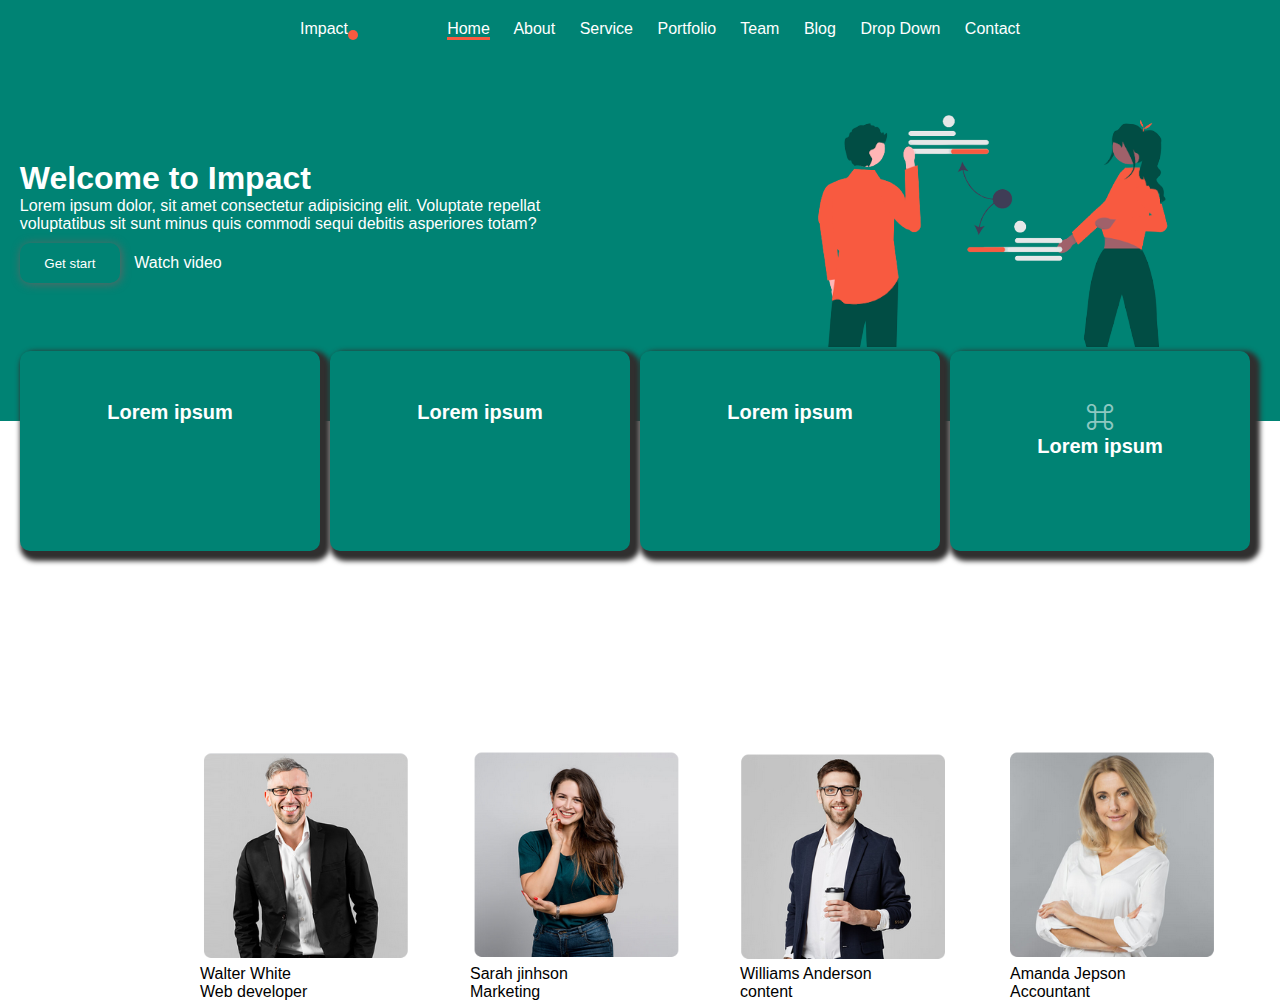
==== page.html @ 89849a90 "first" ====
<!DOCTYPE html>
<html lang="en">
<head>
    <meta charset="UTF-8">
    <meta name="viewport" content="width=device-width, initial-scale=1.0">
    <link rel="stylesheet" href="page.css">
    <link rel="stylesheet" href="https://cdnjs.cloudflare.com/ajax/libs/font-awesome/6.4.2/css/all.min.css" integrity="sha512-z3gLpd7yknf1YoNbCzqRKc4qyor8gaKU1qmn+CShxbuBusANI9QpRohGBreCFkKxLhei6S9CQXFEbbKuqLg0DA==" crossorigin="anonymous" referrerpolicy="no-referrer" />
    <link rel="stylesheet" href="https://cdn.jsdelivr.net/npm/bootstrap-icons@1.11.0/font/bootstrap-icons.css">
    <title>Document</title>
</head>
<body>
    <section id="menu">
        <!-- *****************Debut navbar******************** -->
        <div class="navbar">
            <div class="nav-logo">
                <p>Impact</p><span></span>
            </div>
            <div class="lien-ancres">
                <a href="" class="active">Home</a>
                <a href="">About</a>
                <a href="">Service</a>
                <a href="">Portfolio</a>
                <a href="">Team</a>
                <a href="">Blog</a>
                <a href="">Drop Down <i class="fa-solid fa-chevron-down"></i></span></a><span>
                <a href="">Contact</a>
            </div>

        </div>
         <!-- *****************Fin navbar******************** -->
        <div class="carrousel-menu">
            <div class="text-carroussel">
                <h1>Welcome to Impact</h1>
                <p>Lorem ipsum dolor, sit amet consectetur adipisicing elit. Voluptate repellat <br> voluptatibus sit sunt minus quis commodi sequi debitis asperiores totam?</p>
                <div class="btn-carrousel">
                    <button class="btn-submit" type="submit ">Get start</button>
                    <span><i class="fa-regular fa-circle-play"></i></span><span>Watch video</span>
                </div>
            </div>
            <div class="carroussel-img">
                <img src="images/right-img.png" alt="">

            </div>
        </div>
        <div class="top-carroussel">
            <div class="content-1">
                <p class="icons-top"><i class="fa-solid fa-tv"></i></p>
                <p class="text-para">Lorem ipsum</p>
            </div>
            <div class="content-2">
                <p class="icons-top"><i class="fa-regular fa-gem"></i></p>
                <p class="text-para">Lorem ipsum</p>
            </div>
            <div class="content-3">
                <p class="icons-top"><i class="fa-solid fa-location-dot"></i></p>
                <p class="text-para">Lorem ipsum</p>
            </div>
            <div class="content-4">
                <p class="icons-top"><i class="bi bi-command"></i></p>
                <p class="text-para">Lorem ipsum</p>
            </div>

        </div>
    </section>
   <!-- *********************************Debut Sectionteam**************************** -->
    <section id="team-impact">
        <div class="content-card">
            <div class="card-un">
                <div class="img-un">
                    <img src="images/profile1.PNG" alt="">

                </div>
                <div class="text-card-un">
                    <p>Walter White</p>
                    <p>Web developer</p>
                </div>
                <div class="social-medias-un">
                    <p><i class="fa-brands fa-twitter"></i></p>
                    <p><i class="fa-brands fa-facebook"></i></p>
                    <p><i class="fa-brands fa-instagram"></i></p>
                    <p><i class="fa-brands fa-linkedin"></i></p>
                </div>
            </div>
            <div class="card-deux">
                <div class="img-deux">
                    <img src="images/profile2.PNG" alt="">

                </div>
                <div class="text-card-deux">
                    <p>Sarah jinhson</p>
                    <p>Marketing</p>
                </div>
                <div class="social-medias-deux">
                    <p><i class="fa-brands fa-twitter"></i></p>
                    <p><i class="fa-brands fa-facebook"></i></p>
                    <p><i class="fa-brands fa-instagram"></i></p>
                    <p><i class="fa-brands fa-linkedin"></i></p>
                </div>
            </div>
            <div class="card-trois">
                <div class="img-trois">
                    <img src="images/profile3.PNG" alt="">

                </div>
                <div class="text-card-trois">
                    <p>Williams Anderson</p>
                    <p>content</p>
                </div>
                <div class="social-medias-trois">
                    <p><i class="fa-brands fa-twitter"></i></p>
                    <p><i class="fa-brands fa-facebook"></i></p>
                    <p><i class="fa-brands fa-instagram"></i></p>
                    <p><i class="fa-brands fa-linkedin"></i></p>
                </div>
            </div>
            <div class="card-trois">
                <div class="img-quatre">
                    <img src="images/profile4.PNG" alt="">

                </div>
                <div class="text-card-quatre">
                    <p>Amanda Jepson</p>
                    <p>Accountant</p>
                </div>
                <div class="social-medias-quatre">
                    <p><i class="fa-brands fa-twitter"></i></p>
                    <p><i class="fa-brands fa-facebook"></i></p>
                    <p><i class="fa-brands fa-instagram"></i></p>
                    <p><i class="fa-brands fa-linkedin"></i></p>
                </div>
            </div>
        </div>
    </section>
    <!-- *********************************Fin Sectionteam**************************** -->
</body>
</html>
---- page.css ----
*{
    margin: 0;
    padding: 0;
    box-sizing: border-box;
    text-decoration: none;
    list-style: none;
    font-family: Verdana, Geneva, Tahoma, sans-serif;
}
:root{
    --principal:#008374;
    --secondaire:#F85A40;
    --blanc:#ffff;
}
.navbar{
    display: flex;
    justify-content: space-between;
    background-color: var(--principal);
    padding-top: 20px;
}
.nav-logo{
    display: flex;
    /* justify-content: flex-start; */
    margin-left: 300px;
}
.active{
    border-bottom: 3px solid var(--secondaire);
}
.lien-ancres{
    justify-content: flex-end;
    margin-right: 240px;
    
}
.fa-chevron-down{
    margin-left: 0px;
}
.lien-ancres a{
    color: var(--blanc);
    margin-right: 20px;


}
.fa-chevron-down{
    color: var(--blanc);
}
.nav-logo p{
    color: var(--blanc);
    
}
.nav-logo span{
    width: 10px;
    height: 10px;
    background-color: var(--secondaire);
    border-radius: 50%;
    margin-top: 10px;
}
.carrousel-menu{
    background-color: var(--principal);
    display: flex;
    justify-content: center;
    padding-top: 60px;
    padding-bottom: 70px;
}
.text-carroussel{
    padding-top: 60px;
    color: var(--blanc);
    margin-right: 250px;
}
.btn-submit{
    width: 100px;
    height: 40px;
    border-radius: 10px;
    background-color: var(--principal);
    color: var(--blanc);
    box-shadow: 1px 1px 10px  rgb(100, 99, 99);
    /* border: 1px solid var(--principal); */
    border: none;
    margin-top: 10px;
    margin-right: 5px;
}
.top-carroussel{
   display: flex;
   justify-content: center;
   text-align: center;
}
.content-1, .content-2,.content-3,.content-4{
    position: relative;
    margin-top: -70px;
    background-color: var(--principal);
    width: 300px;
    height: 200px;
    border-radius: 10px;
    box-shadow: 5px 5px 5px 5px rgb(48, 47, 47);
    margin-right: 10px;
}
.content-1 .icons-top{
    margin-top: 50px;
}
.content-2 .icons-top{
    margin-top: 50px;
}
.content-3 .icons-top{
    margin-top: 50px;
}
.content-4 .icons-top{
    margin-top: 50px;
}
.fa-tv,.fa-gem,.fa-location-dot,.bi-command{
    color: #8dc8c1;
    font-size: 30px;

}
.text-para{
    font-size: 20px ;
    color: var(--blanc);
    font-weight: bold;
}
.fa-circle-play{
    color: var(--blanc);
    box-shadow: 1px 1px 10px  rgb(100, 99, 99);
    margin-right: 5px;
    
}
.content-card{
    display: grid;
    grid-template-columns: repeat(4,1fr);
    margin-top: 200px;
    align-items: center;
    margin-left: 200px;
}
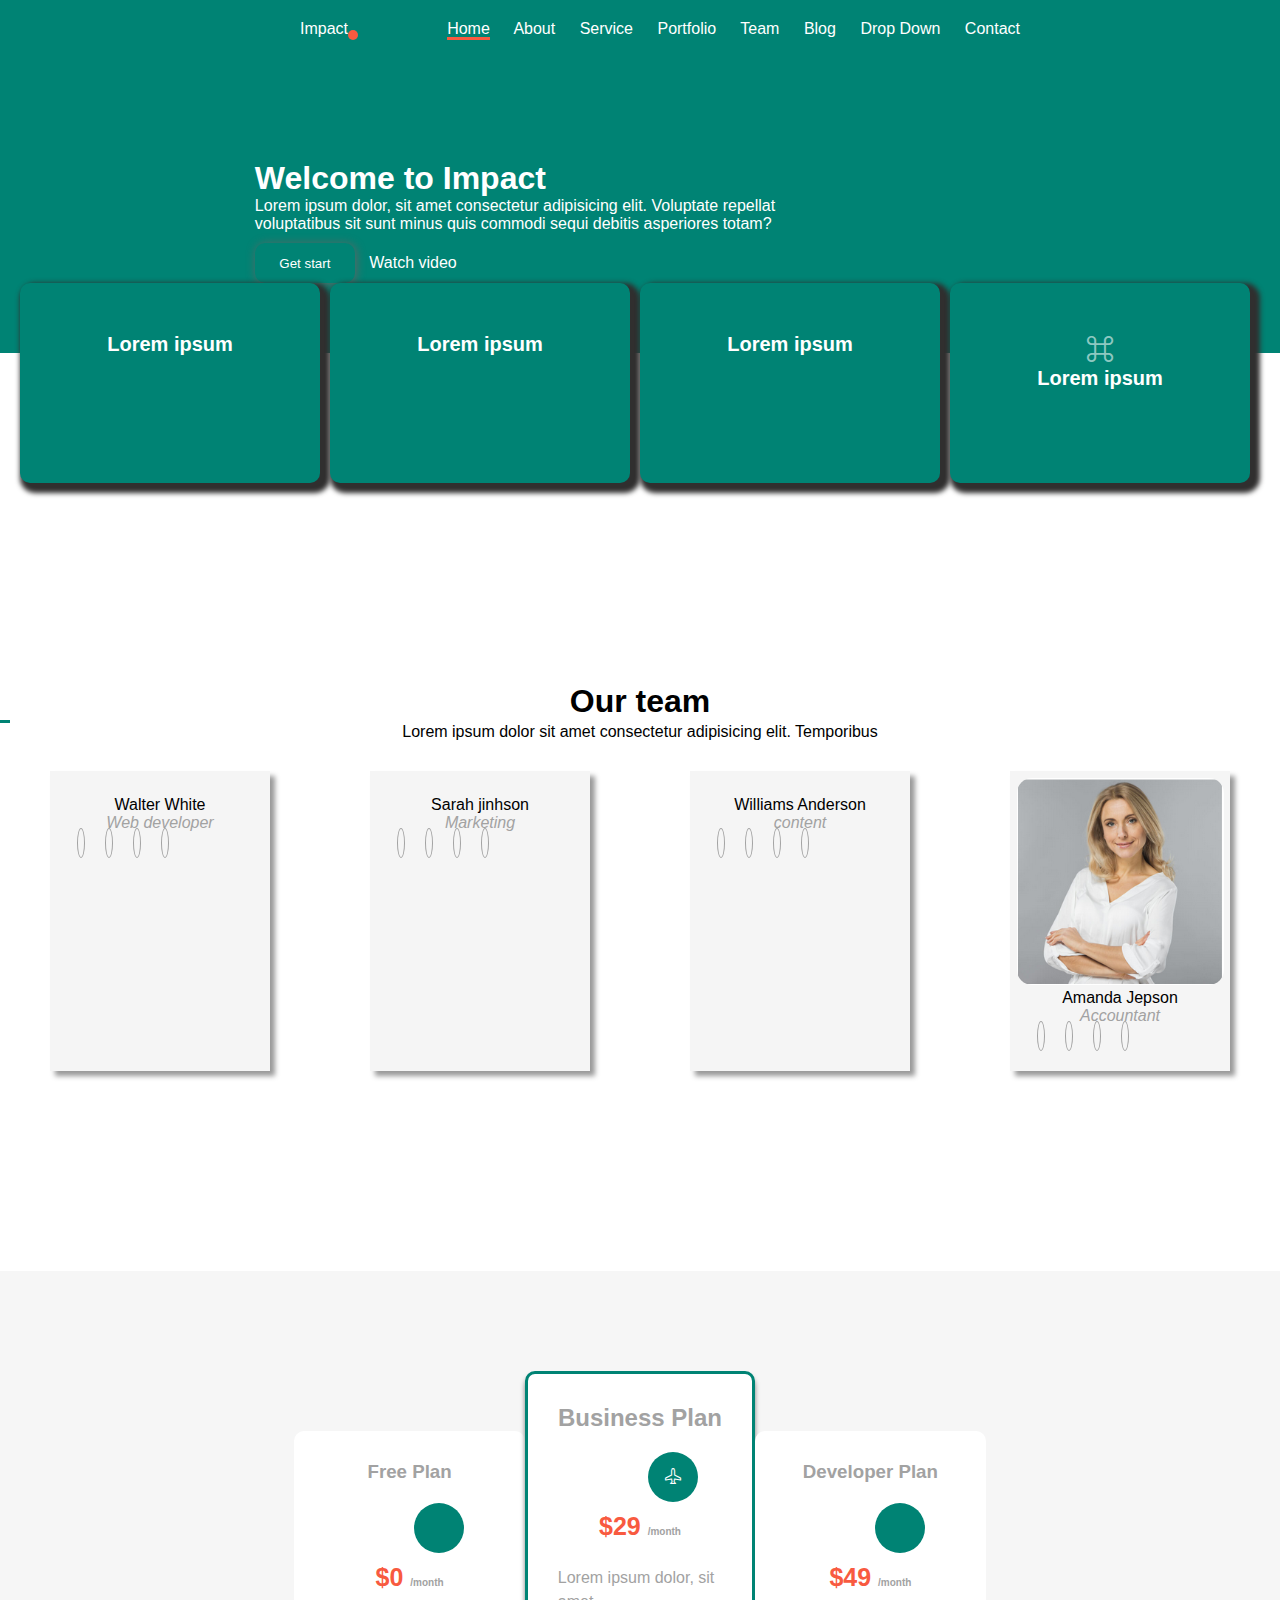
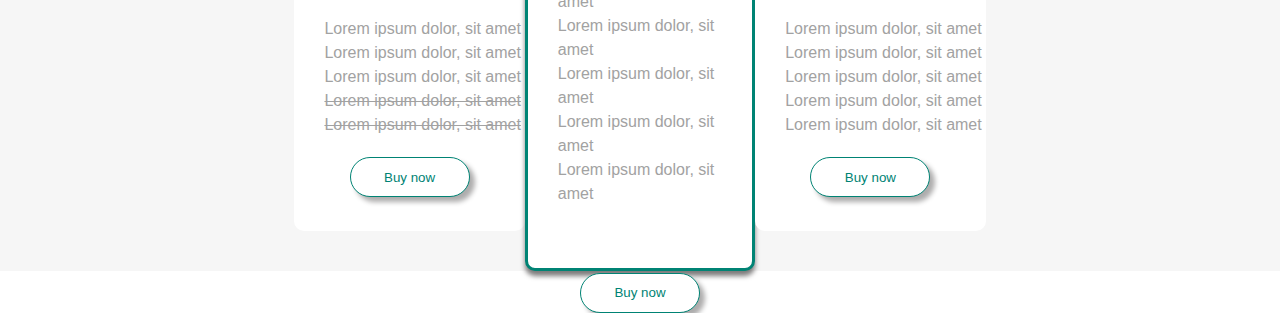
==== commit 87423426: "correction" ====
--- a/page.html
+++ b/page.html
@@ -64,6 +64,13 @@
     </section>
    <!-- *********************************Debut Sectionteam**************************** -->
     <section id="team-impact">
+        <div class="text-entete">
+            <h1>Our team</h1><br>
+             <div class="hr-content">
+               
+             </div>
+            <p>Lorem ipsum dolor sit amet consectetur adipisicing elit. Temporibus</p>
+        </div>
         <div class="content-card">
             <div class="card-un">
                 <div class="img-un">
@@ -72,7 +79,7 @@
                 </div>
                 <div class="text-card-un">
                     <p>Walter White</p>
-                    <p>Web developer</p>
+                    <p class="p2">Web developer</p>
                 </div>
                 <div class="social-medias-un">
                     <p><i class="fa-brands fa-twitter"></i></p>
@@ -88,7 +95,7 @@
                 </div>
                 <div class="text-card-deux">
                     <p>Sarah jinhson</p>
-                    <p>Marketing</p>
+                    <p class="p2">Marketing</p>
                 </div>
                 <div class="social-medias-deux">
                     <p><i class="fa-brands fa-twitter"></i></p>
@@ -104,7 +111,7 @@
                 </div>
                 <div class="text-card-trois">
                     <p>Williams Anderson</p>
-                    <p>content</p>
+                    <p class="p2">content</p>
                 </div>
                 <div class="social-medias-trois">
                     <p><i class="fa-brands fa-twitter"></i></p>
@@ -120,7 +127,7 @@
                 </div>
                 <div class="text-card-quatre">
                     <p>Amanda Jepson</p>
-                    <p>Accountant</p>
+                    <p class="p2">Accountant</p>
                 </div>
                 <div class="social-medias-quatre">
                     <p><i class="fa-brands fa-twitter"></i></p>
@@ -132,5 +139,65 @@
         </div>
     </section>
     <!-- *********************************Fin Sectionteam**************************** -->
+
+
+
+    <!-- *********************************Debut pricing**************************** -->
+
+    <section id="pricing">
+        <div class="pricing-content">
+            <div class="free-pricing">
+                <h3 class="titre-un">Free Plan</h3>
+                <div class="cercle"><i class="fa-solid fa-cube"></i></div>
+                <div>
+                    <p class="montant">$0 <span class="month">/month</span></p>
+                </div>
+                <div class="text-icons">
+                    <p><i class="fa-solid fa-check"></i> Lorem ipsum dolor, sit amet  </p>
+                    <p><i class="fa-solid fa-check"></i> Lorem ipsum dolor, sit amet  </p>
+                    <p><i class="fa-solid fa-check"></i> Lorem ipsum dolor, sit amet  </p>
+                    <p class="barre"><i class="fa-solid fa-xmark"></i> Lorem ipsum dolor, sit amet  </p>
+                    <p class="barre"><i class="fa-solid fa-xmark"></i> Lorem ipsum dolor, sit amet  </p>
+                </div>
+                <div class="btn-buy"><button >Buy now</button></div>
+
+            </div>
+            <div class="business-pricing">
+                <h2 class="titre-un">Business Plan</h2>
+                <div class="cercle"><i class="bi bi-airplane"></i></div>
+                <div>
+                    <p class="montant">$29 <span class="month">/month</span></p>
+                </div>
+                <div class="text-icons">
+                    <p><i class="fa-solid fa-check"></i> Lorem ipsum dolor, sit amet  </p>
+                    <p><i class="fa-solid fa-check"></i> Lorem ipsum dolor, sit amet  </p>
+                    <p><i class="fa-solid fa-check"></i> Lorem ipsum dolor, sit amet  </p>
+                    <p><i class="fa-solid fa-check"></i>  Lorem ipsum dolor, sit amet  </p>
+                    <p><i class="fa-solid fa-check"></i>  Lorem ipsum dolor, sit amet </p>
+                </div>
+                <div class="btn-buy"><button  class="btn-text-icons">Buy now</button></div>
+
+            </div>
+            <div class="developer-pricing">
+                <h3 class="titre-un">Developer Plan</h3>
+                <div class="cercle"><i class="fa-regular fa-paper-plane"></i></div>
+                <div>
+                    <p class="montant">$49 <span class="month">/month</span></p>
+                </div>
+                <div class="text-icons">
+                    <p ><i class="fa-solid fa-check"></i> Lorem ipsum dolor, sit amet  </p>
+                    <p><i class="fa-solid fa-check"></i> Lorem ipsum dolor, sit amet  </p>
+                    <p><i class="fa-solid fa-check"></i> Lorem ipsum dolor, sit amet  </p>
+                    <p><i class="fa-solid fa-check"></i> Lorem ipsum dolor, sit amet  </p>
+                    <p><i class="fa-solid fa-check"></i> Lorem ipsum dolor, sit amet  </p>
+                </div>
+                <div class="btn-buy"><button >Buy now</button></div>
+
+            </div>
+
+        </div>
+
+    </section>
+    <!-- *********************************fin pricing**************************** -->
 </body>
 </html>--- a/page.css
+++ b/page.css
@@ -10,6 +10,8 @@
     --principal:#008374;
     --secondaire:#F85A40;
     --blanc:#ffff;
+    --gris:#A2A2A2;
+    --gray:#F6F6F6;
 }
 .navbar{
     display: flex;
@@ -120,11 +122,174 @@
     margin-right: 5px;
     
 }
+      /* **********************section team impact design***************************** */
 .content-card{
     display: grid;
     grid-template-columns: repeat(4,1fr);
+    column-gap: 0px;
+    justify-items: center;
+    
+   
+}
+.text-entete{
+     margin-top: 200px;
+     margin-bottom: 30px;
+     text-align: center;
+}
+.text-entete h1{
+    /* border-bottom: 2px solid var(--principal); */
+    text-align: center;
+    display: inline;
+    margin-bottom: 80px;
+}
+.hr-content {
+    width: 10px;
+    /* background-color: var(--principal); */
+    border-top: 3px solid var(--principal);;
+    text-align: center;
+    align-items: center;
+}
+
+.social-medias-quatre,.social-medias-trois,.social-medias-deux,.social-medias-un{
+    display: flex;
+    
+}
+.card-un,.card-deux,.card-trois,.card-quatre{
+    width: 220px;
+    height: 300px;
+    background-color: whitesmoke;
+    border: 7px solid whitesmoke;
+    box-shadow: 5px 5px 5px rgb(153, 153, 153);
+}
+.img-quatre img{
+    border-radius: 15px;
+}
+.text-card-un{
+    text-align: center;
+}
+.text-card-deux{
+    text-align: center;
+}
+.text-card-trois{
+    text-align: center;
+}
+.text-card-quatre{
+    text-align: center;
+}
+.p2{
+    font-style: italic !important;
+    text-align: center;
+    color: var(--gris);
+}
+.fa-twitter,.fa-facebook,.fa-instagram,.fa-linkedin{
+    margin-left: 20px;
+    border: 1px solid var(--gris);
+    font-size: 20px;
+    border-radius: 50%;
+    color: var(--gris);
+    padding: 3px;
+}
+
+
+
+    /* *********************Section pricing design****************** */
+#pricing{
+    background-color: var(--gray);
     margin-top: 200px;
+}
+.pricing-content{
+    display: flex;
+    justify-content: center;
+    
+}
+.free-pricing,.business-pricing,.developer-pricing{
+    background-color: var(--blanc);
+    height:400px ;
+    width: 18%;
+    border: none;
+    border-radius: 10px;
+    margin-top: 100px;  
+}
+.free-pricing,.developer-pricing{
+    margin-top: 10em;
+}
+
+.business-pricing{
+    border: 3px solid var(--principal);
+    box-shadow: 0px 5px 5px rgb(124, 123, 123);
+    height: 500px;
+    
+   
+}
+.titre-un{
+    text-align: center;
+    margin-top: 30px;
+    color: var(--gris);
+}
+.cercle{
+   text-align: center;
+   background-color: var(--principal);
+   border-radius: 50%;
+   height: 50px;
+   width: 50px;
+   margin-left: 120px;
+   margin-top: 20px;
+   display: flex;
+   flex-wrap: wrap;
+   place-content:center;
+  
+}
+.month{
+    color: var(--gris);
+    font-size: 10px;
+}
+.bi-airplane,.fa-cube,.fa-paper-plane{
+    color: var(--blanc);
+    font-weight: bold;
+}
+.montant{
+    text-align: center;
+    color: var(--secondaire);
+    font-size: 25px;
+    font-weight: bold;
+    margin-bottom: 25px;
+    margin-top: 10px;
+}
+.text-icons{
+    margin-left: 30px;
+}
+
+.text-icons p{
+    color: var(--gris);
+    line-height: 1.5em;
+    
+}
+
+.text-icons p .fa-check{
+    color: var(--principal);
+}
+.text-icons p .fa-xmark{
+    color: var(--gris);
+}
+.barre{
+    text-decoration: line-through;
+}
+.btn-buy{
+    text-align: center;
     align-items: center;
-    margin-left: 200px;
-}
-
+    align-content: center;
+}
+.btn-buy button{
+    border: 1px solid var(--principal);
+    border-radius: 20px;
+    background-color: var(--blanc);
+    color: var(--principal);
+    box-shadow: 5px 5px 5px rgb(174, 173, 173);
+    width: 120px;
+    height: 40px;
+    margin-top: 20px;
+   
+}
+.btn-text-icons{
+    margin-top: 5em !important;
+}
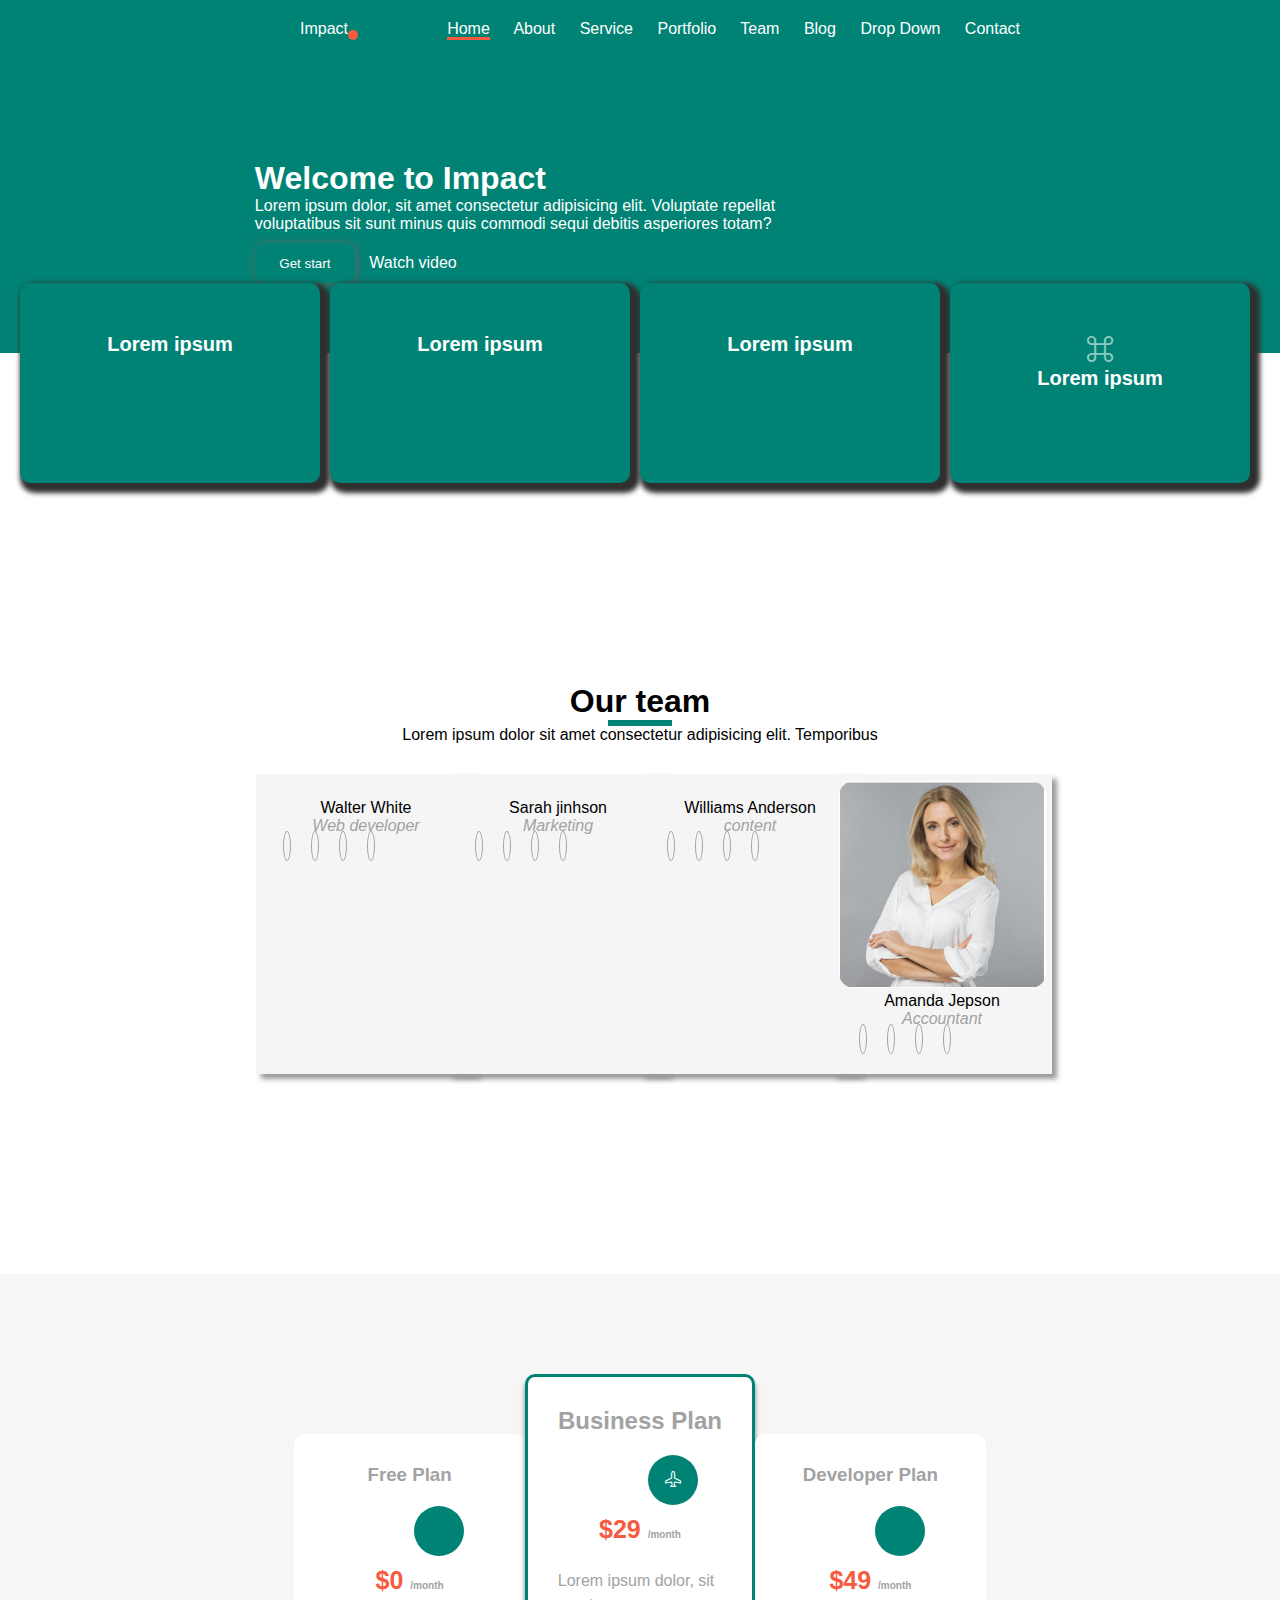
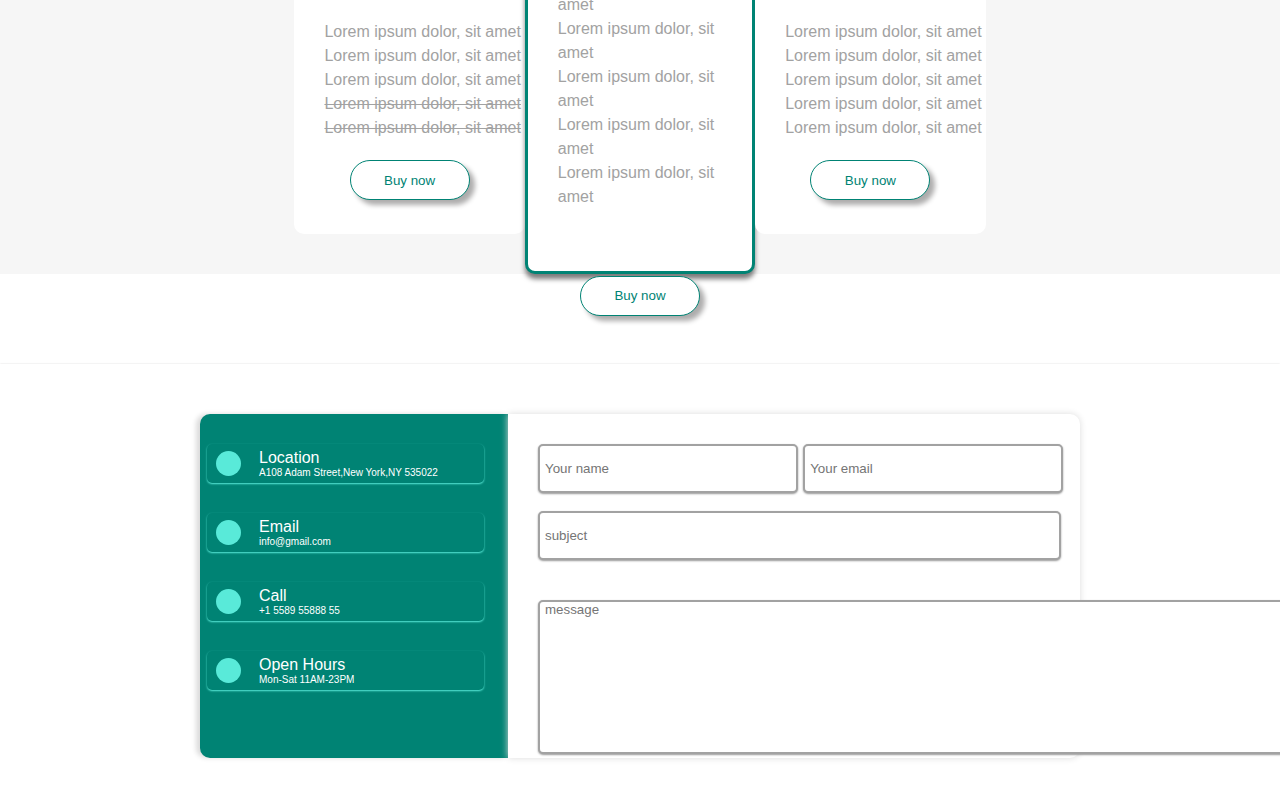
==== commit b721c242: "corection" ====
--- a/page.html
+++ b/page.html
@@ -52,7 +52,7 @@
                 <p class="text-para">Lorem ipsum</p>
             </div>
             <div class="content-3">
-                <p class="icons-top"><i class="fa-solid fa-location-dot"></i></p>
+                <p class="icons-top"><i class="fa-solid fa-location-dot" id="local-carrou"></i></p>
                 <p class="text-para">Lorem ipsum</p>
             </div>
             <div class="content-4">
@@ -66,9 +66,7 @@
     <section id="team-impact">
         <div class="text-entete">
             <h1>Our team</h1><br>
-             <div class="hr-content">
-               
-             </div>
+             <hr>
             <p>Lorem ipsum dolor sit amet consectetur adipisicing elit. Temporibus</p>
         </div>
         <div class="content-card">
@@ -199,5 +197,73 @@
 
     </section>
     <!-- *********************************fin pricing**************************** -->
+
+
+
+
+    <!-- *********************************Debut Contact**************************** -->
+    <section id="contact" >
+        <div class=" contact">
+            <div class="lefthand" >
+              <div class="location-lefthand" id="element-lefthand">
+                <div class="incon-finder"><i class="fa-solid fa-location-dot" id="location"></i></div>
+                <div>
+                    <p id="para-content">Location</p>
+                   <p class="para-para">A108 Adam Street,New York,NY 535022</p>
+                </div>
+              </div>
+              <div class="email-lefthand" id="element-lefthand">
+                <div  class="incon-finder">
+                    <i class="fa-solid fa-envelope"id="location"></i>
+                </div>
+                <div>
+                    <p id="para-content">Email</p>
+                    <p class="para-para">info@gmail.com</p>
+                </div>
+              </div>
+              <div class="call-lefthand" id="element-lefthand">
+                <div  class="incon-finder">
+                    <i class="fa-solid fa-mobile-screen" id="location"></i>
+                </div>
+                <div>
+                    <p id="para-content">Call</p>
+                   <p class="para-para">+1 5589 55888 55</p>
+                </div>
+              </div>
+              <div class="hours-lefthand" id="element-lefthand">
+                <div  class="incon-finder">
+                    <i class="fa-regular fa-clock" id="location"></i>
+                </div>
+                <div>
+                    <p id="para-content">Open Hours</p>
+                   <p class="para-para">Mon-Sat 11AM-23PM</p>
+                </div>
+              </div>
+            </div>
+            <div class="righthand">
+            <div class="formulaire">
+                <form action="">
+                    <div  class="flex-input">
+                        <input type="text" placeholder="Your name" id="input1">
+                     <input type="text"  placeholder="Your email" id="input2">
+                    </div>
+                    <br>
+                    <input type="text"  placeholder="subject " id="input3"><br>
+                    <textarea name="text-area" id=" text-area" cols="95.5" rows="10" id="text-area" placeholder="message" style=" padding-left: 5px; box-shadow: 0px 1px 2px rgb(153, 153, 153);border-radius: 5px; border: 2px solid var(--gris);"></textarea>
+                </form>
+            </div>
+
+            </div>
+
+        </div>
+
+    </section>
+
+
+
+
+
+
+    <!-- *********************************Fin Contact**************************** -->
 </body>
 </html>--- a/page.css
+++ b/page.css
@@ -106,7 +106,7 @@
 .content-4 .icons-top{
     margin-top: 50px;
 }
-.fa-tv,.fa-gem,.fa-location-dot,.bi-command{
+.fa-tv,.fa-gem,#local-carrou,.bi-command{
     color: #8dc8c1;
     font-size: 30px;
 
@@ -125,11 +125,21 @@
       /* **********************section team impact design***************************** */
 .content-card{
     display: grid;
-    grid-template-columns: repeat(4,1fr);
-    column-gap: 0px;
-    justify-items: center;
-    
-   
+    grid-template-columns: 25% 25% 25% 25%;
+    /* column-gap: 15px; */
+    width: 60%;
+    justify-content: center;
+    margin: 0 auto;
+
+   
+}
+hr{
+    color: var(--principal);
+    width: 5%;
+    margin: 0 auto;
+    border: 3px solid var(--principal);
+    /* pour faire descendre le hr */
+    text-underline-offset: 3px;
 }
 .text-entete{
      margin-top: 200px;
@@ -143,11 +153,18 @@
     margin-bottom: 80px;
 }
 .hr-content {
+    display: inline;
     width: 10px;
-    /* background-color: var(--principal); */
     border-top: 3px solid var(--principal);;
-    text-align: center;
-    align-items: center;
+   text-align: center;
+    
+   
+}
+.hr-content hr{
+    width: 10px;
+    text-align: center;
+   
+
 }
 
 .social-medias-quatre,.social-medias-trois,.social-medias-deux,.social-medias-un{
@@ -293,3 +310,117 @@
 .btn-text-icons{
     margin-top: 5em !important;
 }
+
+/* *********************Section contact design****************** */
+#contact{
+    padding-top: 90px !important;
+}
+.contact{
+    display: grid;
+    grid-template-columns:35% 65%;
+    padding: 50px 200px;
+    box-shadow: 0px 1px 2px rgb(101, 99, 99);
+    
+}
+
+.lefthand{
+    background-color: var(--principal);
+   border-top-left-radius: 10px;
+   border-bottom-left-radius: 10px;
+   box-shadow: -4px 0 5px rgb(220, 220, 220);
+}
+.righthand{
+    border-top-right-radius: 10px;
+    border-bottom-right-radius: 10px;
+    box-shadow: -0 0 7px rgb(220, 220, 220);
+
+}
+.lefthand p{
+    color: var(--blanc);
+    margin-left: 10px;
+}
+.location-lefthand,.email-lefthand,.call-lefthand,.hours-lefthand{
+    display: flex;
+    align-items: center;
+    width: 99%;
+}
+.incon-finder{
+   
+    margin-left: 9px;
+}
+#location{
+    color: var(--blanc);
+    size: 10px;
+}
+#para-content{
+    width: 90% !important;
+}
+#element-lefthand{
+    background-color: var(--principal);
+    margin-top: 20px;
+    border-radius: 5px;
+    box-shadow: 0px 1px 2px #59ead9;
+    padding-top: 5px;
+    padding-bottom: 5px !important ;
+    margin-left: 7px;
+    margin-right: 10px;
+    margin-top: 30px;
+    margin-bottom: 30px;
+    width: 90%;
+}
+.call-lefthand{
+    padding-top: 5px;
+    padding-bottom: 5px !important;
+
+}
+#location,.fa-mobile-screen,.fa-clock,.fa-envelope{
+    margin-right: 8px;
+    background-color: #59ead9;
+    border-radius: 50px;
+    width: 25px;
+    height: 25px;
+    display: flex;
+   flex-wrap: wrap;
+   place-content:center ;
+   
+}
+.para-para{
+   font-size: 10px;
+}
+.formulaire{
+    margin-left: 30px;
+    margin-top: 30px;
+}
+#input1,#input2{
+    width: 48%;
+    padding: 15px 0;
+    border-radius: 5px;
+    border: 2px solid var(--gris);
+    padding-left: 5px;
+    box-shadow: 0px 1px 2px rgb(153, 153, 153);
+   
+}
+#input1{
+    margin-right: 5px;
+}
+.flex-input{
+    display: flex;
+}
+#input3{
+    width: 96.5%;
+    margin-bottom: 40px;
+    padding: 15px 0;
+    border-radius: 5px;
+    border: none;
+    padding-left: 5px;
+    border: 2px solid var(--gris);
+    box-shadow: 0px 1px 2px rgb(153, 153, 153);
+}
+#text-area{
+   
+   border: 2px solid var(--gris);
+   border-radius: 5px;
+   padding-left: 5px !important;
+   box-shadow: 0px 1px 2px rgb(153, 153, 153);
+
+}
